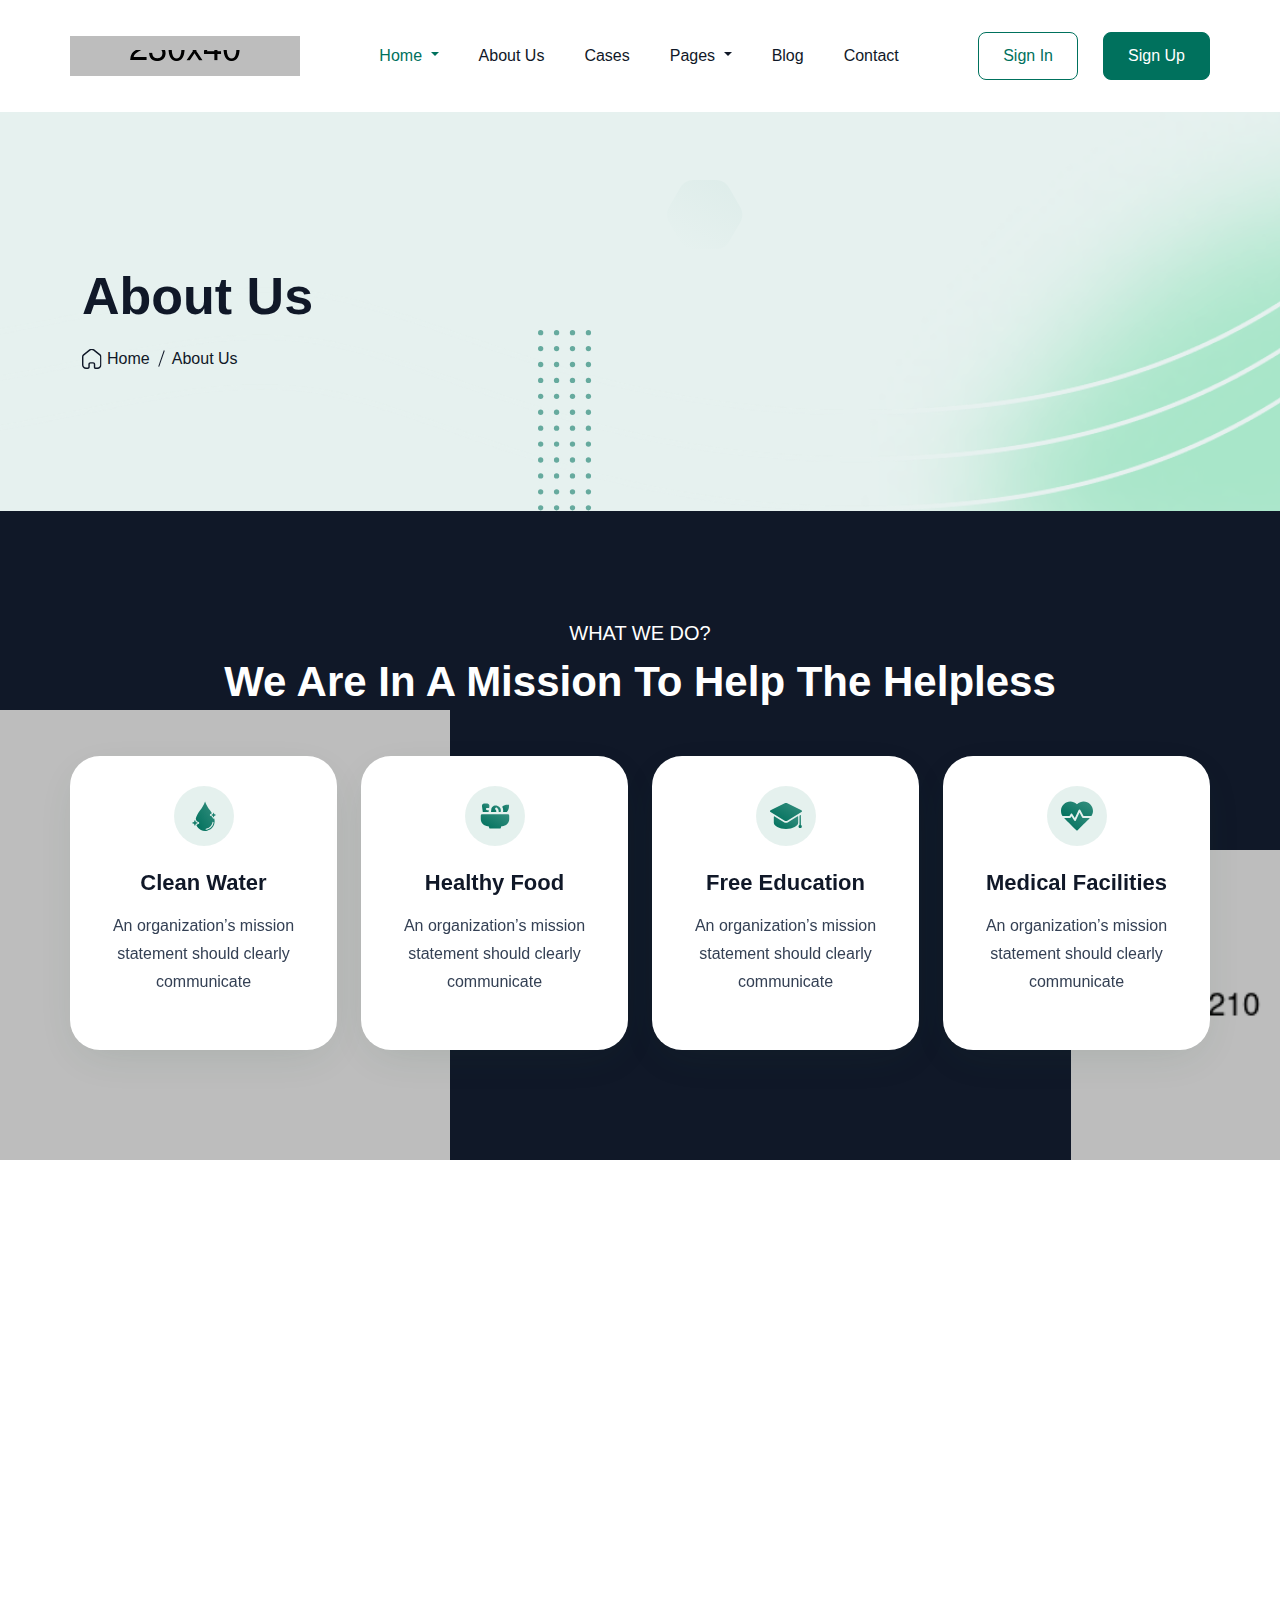
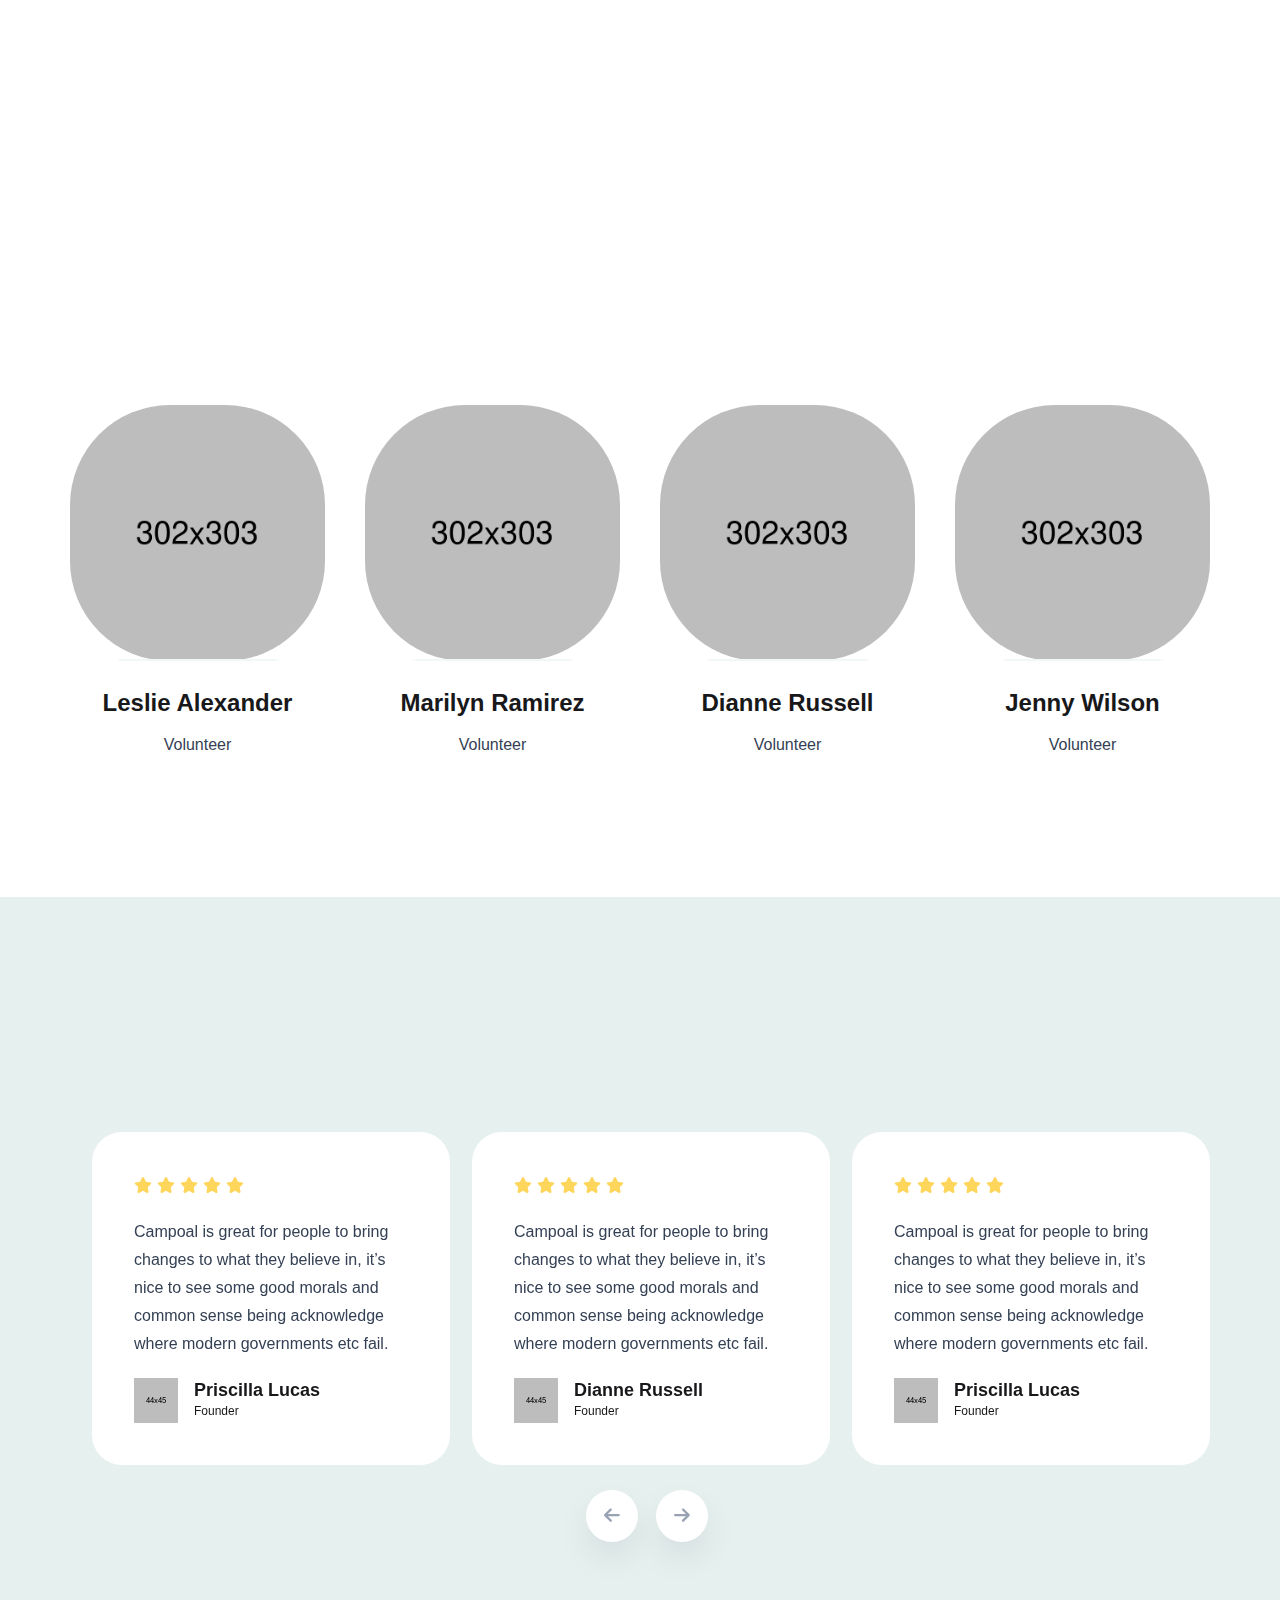
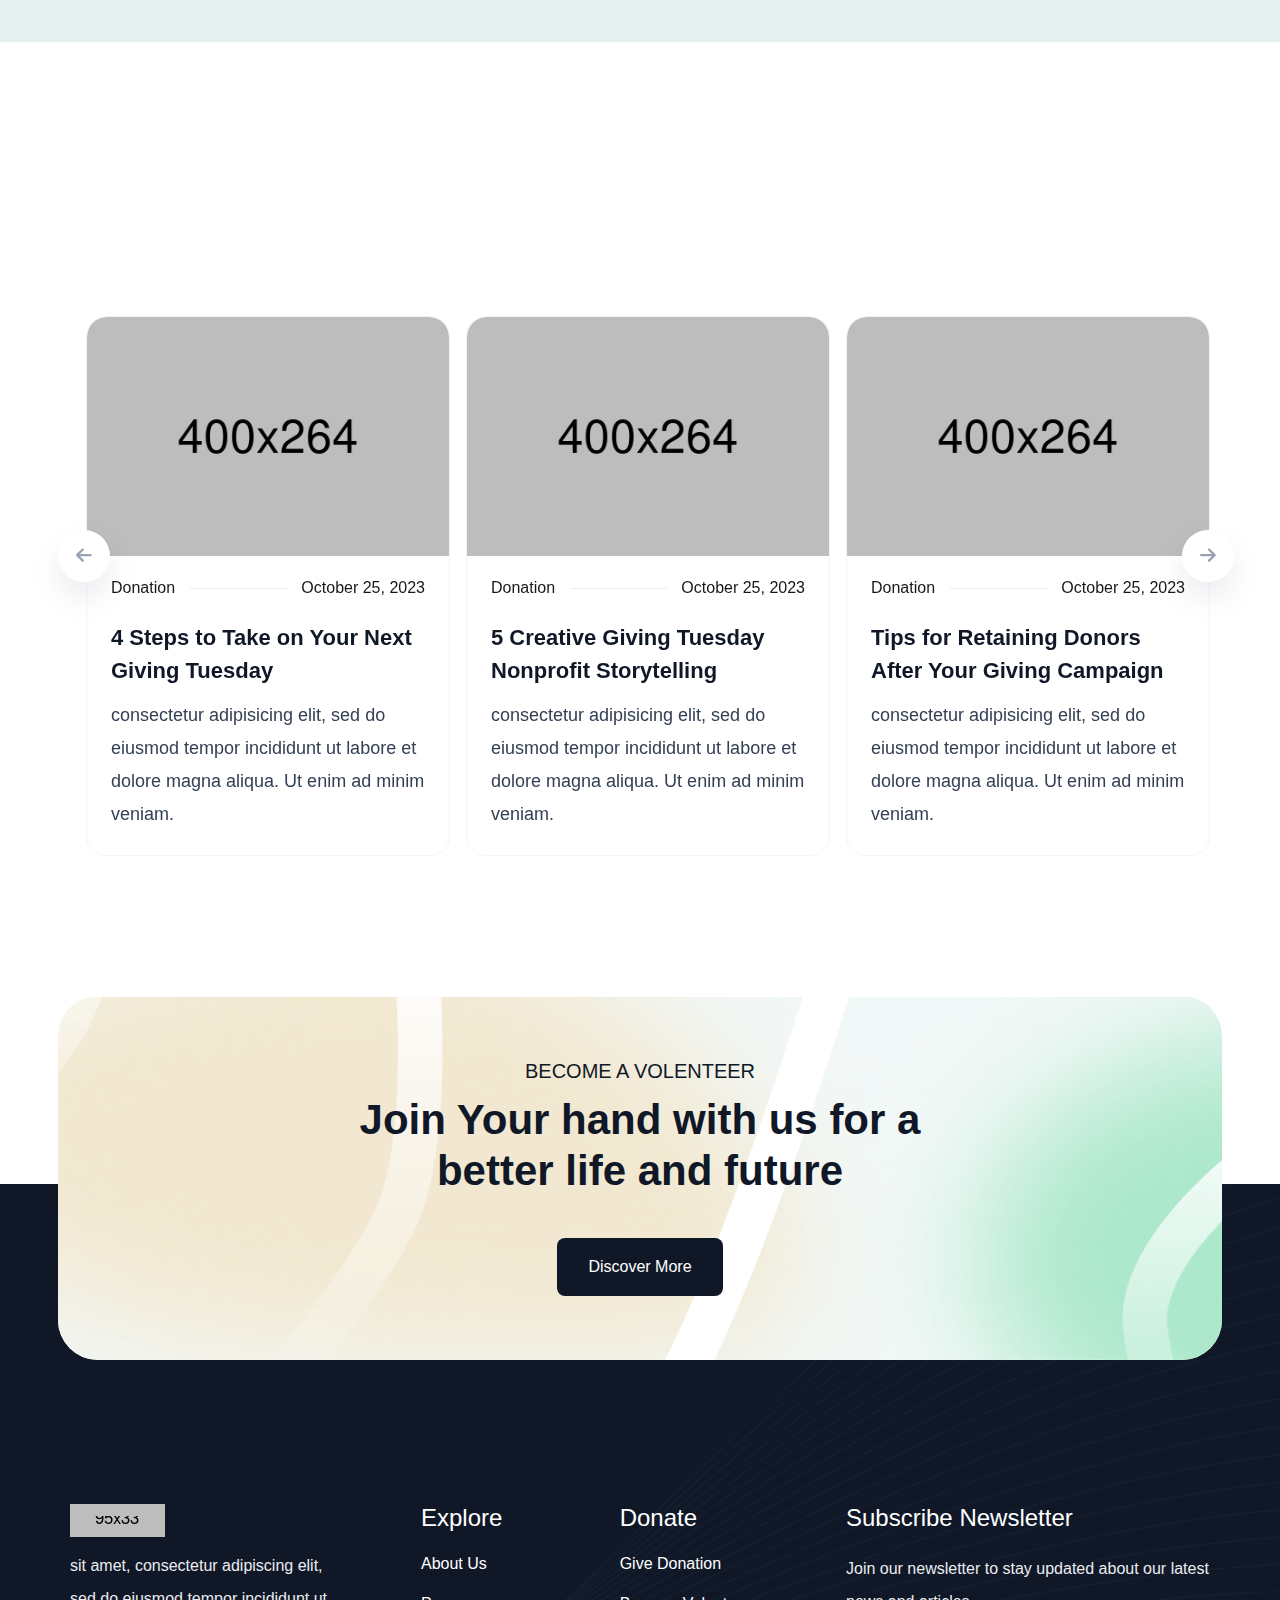
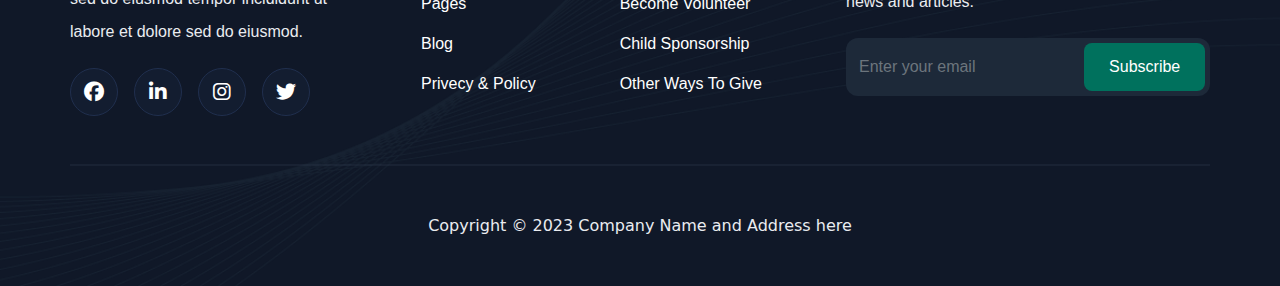
==== about.html @ f96fa4cf "added files for kudoc app" ====
<!DOCTYPE html>
<html lang="en">

<head>
    <meta charset="UTF-8">
    <meta name="viewport" content="width=device-width, initial-scale=1.0">
    <title>SafeFunDz</title>

    <!-- Logo -->
    <link rel="shortcut icon" href="./assets/img/faveicon.png" type="image/x-icon">

    <!-- Fontawsome -->
    <link rel="stylesheet" href="https://cdnjs.cloudflare.com/ajax/libs/font-awesome/6.4.0/css/all.min.css">

    <!-- Google Fonts -->
    <link rel="stylesheet" href="./assets/fonts/Inter-VariableFont_slnt,wght.ttf">

    <!-- Style CSS -->
    <link rel="stylesheet" href="./assets/css/style.css">
</head>

<body>
    <!-- GoUp START -->
    <button id="topBtn"><i class="fas fa-arrow-up"></i></button>
    <!-- GoUp END -->

    <!-- Navbar START -->
    <nav class="navbar navbar-expand-lg navbar-light bg-white menu menu__scroll">
        <div class="container p-sm-0">
            <a class="navbar-brand menu__logo p-0 m-0" href="index.html"><img class="menu__logo-img"
                    src="./assets/img/Logo.png" alt="logo"></a>
            <button class="navbar-toggler menu__toggle" type="button" data-bs-toggle="collapse"
                data-bs-target="#navbarSupportedContent" aria-controls="navbarSupportedContent" aria-expanded="false"
                aria-label="Toggle navigation">
                <i class="fa-solid fa-bars"></i>
            </button>
            <div class="collapse navbar-collapse" id="navbarSupportedContent">
                <ul class="navbar-nav m-auto menu__list my-3 my-lg-0">
                    <li class="nav-item dropdown">
                        <a class="nav-link dropdown-toggle menu__list-link menu__list-link--active" href="#"
                            id="navbarDrop" role="button" data-bs-toggle="dropdown" aria-expanded="false">
                            home
                        </a>
                        <ul class="dropdown-menu menu__list-dropdown--ul overflow-hidden" aria-labelledby="navbarDrop">
                            <li><a class="dropdown-item" href="index.html">home</a></li>
                            <li><a class="dropdown-item" href="home-1.html">home one</a></li>
                            <li><a class="dropdown-item" href="home-2.html">home two</a></li>
                            <li><a class="dropdown-item" href="home-3.html">home three</a></li>
                            <li><a class="dropdown-item" href="home-4.html">home Four</a></li>
                        </ul>
                    </li>
                    <li class="nav-item">
                        <a class="nav-link menu__list-link" href="about.html">about us</a>
                    </li>
                    <li class="nav-item">
                        <a class="nav-link menu__list-link" href="cases.html">cases</a>
                    </li>
                    <li class="nav-item dropdown">
                        <a class="nav-link dropdown-toggle menu__list-link" href="#" id="navbarDropdown" role="button"
                            data-bs-toggle="dropdown" aria-expanded="false">
                            pages
                        </a>
                        <ul class="dropdown-menu menu__list-dropdown--ul" aria-labelledby="navbarDropdown">
                            <li><a class="dropdown-item" href="single-cases.html">single cases</a></li>
                            <li><a class="dropdown-item" href="donate.html">donate</a></li>
                            <li><a class="dropdown-item" href="blog-details.html">blog details</a></li>
                            <li><a class="dropdown-item" href="faqs.html">faqs</a></li>
                            <li><a class="dropdown-item" href="gallery.html">gallery</a></li>
                            <li><a class="dropdown-item" href="team.html">team</a></li>
                            <li><a class="dropdown-item" href="testimonials.html">testimonials</a></li>
                            <li><a class="dropdown-item" href="volunteer.html">volunteer</a></li>
                            <li><a class="dropdown-item" href="error.html">error</a></li>
                        </ul>
                    </li>
                    <li class="nav-item">
                        <a class="nav-link menu__list-link" href="blog.html">blog</a>
                    </li>
                    <li class="nav-item">
                        <a class="nav-link menu__list-link" href="contact.html">contact</a>
                    </li>
                </ul>
                <div class="d-sm-flex d-lg-block gap-4 mt-3 mt-lg-0">
                    <a href="singin.html" class="btn menu__btn menu__btn-in mb-3 mb-lg-0">sign in</a>
                    <a href="signup.html" class="btn menu__btn menu__btn-up mb-3 mb-lg-0">sign up</a>
                </div>
            </div>
        </div>
    </nav>
    <!-- Navbar END -->

    <!-- Banner START -->
    <div class="banner mb-0">
        <div class="banner__overlay">
            <div class="container">
                <div class="row">
                    <div class="col-12 text-center text-lg-start">
                        <h1 class="global__title global__title-dark text-capitalize">about us</h1>
                        <ul class="banner__ul">
                            <li class="banner__ul-list p-0">
                                <a class="banner__ul-link" href="index.html">
                                    home
                                </a>
                            </li>
                            <li class="banner__ul-list">
                                about us
                            </li>
                        </ul>
                    </div>
                </div>
                <div class="banner__element d-none d-lg-block">
                    <img src="./assets/img/element-3.svg" alt="image">
                </div>
                <div class="banner__polygon d-none d-lg-block">
                    <img src="./assets/img/polygon.svg" alt="image">
                </div>
            </div>
        </div>
    </div>
    <!-- Banner END -->

    <!-- Support START -->
    <div class="support">
        <div class="container p-sm-0">
            <div class="row">
                <div class="col-12 text-center">
                    <h3 class="global__text global__text-w">What we do?</h3>
                    <h2 class="support__heading global__heading global__heading-w">
                        We Are In A Mission To Help The Helpless
                    </h2>
                </div>
            </div>

            <div class="row">
                <div class="col-md-6 col-xl-3" data-aos="fade-left" data-aos-duration="1000">
                    <div class="support__card global__white">
                        <div class="global__icon support__card-icon">
                            <img src="./assets/img/water-icon.svg" alt="image" style="height: 32px; width: 32px;">
                        </div>
                        <div class="">
                            <h3 class="support__card-heading global__heading">Clean Water</h3>
                            <p class="support__card-desc global__desc mt-3 mb-0">An organization’s mission statement
                                should clearly communicate</p>
                        </div>
                    </div>
                </div>
                <div class="col-md-6 col-xl-3" data-aos="fade-left" data-aos-duration="1000">
                    <div class="support__card global__white">
                        <div class="global__icon support__card-icon">
                            <img src="./assets/img/health-icon.svg" alt="image" style="height: 32px; width: 32px;">
                        </div>
                        <div class="">
                            <h3 class="support__card-heading global__heading">Healthy Food</h3>
                            <p class="support__card-desc global__desc mt-3 mb-0">An organization’s mission statement
                                should clearly communicate</p>
                        </div>
                    </div>
                </div>
                <div class="col-md-6 col-xl-3" data-aos="fade-right" data-aos-duration="1000">
                    <div class="support__card global__white">
                        <div class="global__icon support__card-icon">
                            <img src="./assets/img/cap-icon.svg" alt="image" style="height: 32px; width: 32px;">
                        </div>
                        <div class="">
                            <h3 class="support__card-heading global__heading">Free Education</h3>
                            <p class="support__card-desc global__desc mt-3 mb-0">An organization’s mission statement
                                should clearly communicate</p>
                        </div>
                    </div>
                </div>
                <div class="col-md-6 col-xl-3" data-aos="fade-right" data-aos-duration="1000">
                    <div class="support__card global__white">
                        <div class="global__icon support__card-icon">
                            <img src="./assets/img/heart-icon.svg" alt="image" style="height: 32px; width: 32px;">
                        </div>
                        <div class="">
                            <h3 class="support__card-heading global__heading">Medical Facilities</h3>
                            <p class="support__card-desc global__desc mt-3 mb-0">An organization’s mission statement
                                should clearly communicate</p>
                        </div>
                    </div>
                </div>
            </div>
        </div>
    </div>
    <!-- Support END -->

    <!-- Donation START -->
    <div class="donation global__py">
        <div class="container p-sm-0">
            <div class="row align-items-center justify-content-between">
                <div class="col-12 col-md-9 col-lg-5" data-aos="fade-right" data-aos-duration="1000">
                    <h3 class="global__text">about us</h3>
                    <h2 class="donation__heading global__heading">
                        Helping each other can make world better
                    </h2>
                    <p class="donation__desc global__desc mb-3">The evidence is clear. The ability to learn to read is
                        the single most significant factor to allow a child to reach
                        their full potential.</p>
                    <p class="donation__desc global__desc m-0">At USA Reads, we strive to close the literacy gap and see
                        kids discover a love and habit of reading. We are specifically
                        focused on children from African American, Latino, ethnic minorities and low-income backgrounds.
                    </p>
                    <div class="donation__mt">
                        <div class="">
                            <a href="donate.html" class="donation__btn global__btn m-0">donate now</a>
                        </div>
                        <div class="donation__video">
                            <a class="donation__video-btn video__card venobox" data-vbtype="video"
                                href="https://youtu.be/ts8d8kKjHD4">
                                <i class="fa-solid fa-circle-play donation__video-waves--player"></i>
                                <div class="donation__video-waves">
                                    <div class="donation__video-waves--div donation__video-waves--one"></div>
                                    <div class="donation__video-waves--div donation__video-waves--two"></div>
                                    <div class="donation__video-waves--div donation__video-waves--three"></div>
                                </div>
                            </a>
                            <h4 class="donation__video-text global__desc">Watch Our Activity</h4>
                        </div>
                    </div>
                </div>
                <div class="col-6 d-none d-lg-block position-relative" data-aos="fade-left" data-aos-duration="1000">
                    <div class="donation__img d-flex justify-content-center">
                        <img class="img-fluid donation__img-shape" src="./assets/img/shape.png" alt="image">
                        <img class="img-fluid" src="./assets/img/add-img-6.png" alt="image">
                    </div>
                    <img class="donation__element2" src="./assets/img/element.png" alt="image">
                </div>

            </div>
        </div>
    </div>
    <!-- Donation END -->

    <!-- Team START -->
    <div class="team global__py pt-0">
        <div class="container p-sm-0">
            <div class="row">
                <div class="col-12 col-md-9 col-lg-6 text-center m-auto" data-aos="fade-down" data-aos-duration="1000">
                    <h3 class="global__text">our team</h3>
                    <h2 class="global__heading">Our Expert Volunteer
                    </h2>
                </div>
            </div>

            <div class="team__grid">
                <!-- User 01 -->
                <div class="team__card">
                    <div class="team__card-head">
                        <img class="img-fluid" src="./assets/img/user-1.png" alt="user image">
                        <div class="team__card-head--social">
                            <ul class="">
                                <li><a class="team__card-head--link" href="https://www.facebook.com/"><i
                                            class="fa-brands fa-facebook"></i></a>
                                </li>
                                <li><a class="team__card-head--link" href="https://linkedin.com"><i
                                            class="fa-brands fa-linkedin-in"></i></a>
                                </li>
                                <li><a class="team__card-head--link" href="https://www.instagram.com"><i
                                            class="fa-brands fa-instagram"></i></a>
                                </li>
                                <li><a class="team__card-head--link" href="https://twitter.com"><i
                                            class="fa-brands fa-twitter"></i></a>
                                </li>
                            </ul>
                        </div>
                    </div>
                    <div class="">
                        <a href="#" class="team__user">Leslie Alexander</a>
                        <p class="team__cate">Volunteer</p>
                    </div>
                </div>
                <!-- User 02 -->
                <div class="team__card">
                    <div class="team__card-head">
                        <img class="img-fluid" src="./assets/img/user-2.png" alt="user image">
                        <div class="team__card-head--social">
                            <ul class="">
                                <li><a class="team__card-head--link" href="https://www.facebook.com/"><i
                                            class="fa-brands fa-facebook"></i></a>
                                </li>
                                <li><a class="team__card-head--link" href="https://linkedin.com"><i
                                            class="fa-brands fa-linkedin-in"></i></a>
                                </li>
                                <li><a class="team__card-head--link" href="https://www.instagram.com"><i
                                            class="fa-brands fa-instagram"></i></a>
                                </li>
                                <li><a class="team__card-head--link" href="https://twitter.com"><i
                                            class="fa-brands fa-twitter"></i></a>
                                </li>
                            </ul>
                        </div>
                    </div>
                    <div class="">
                        <a href="#" class="team__user">Marilyn Ramirez</a>
                        <p class="team__cate">Volunteer</p>
                    </div>
                </div>
                <!-- User 03 -->
                <div class="team__card">
                    <div class="team__card-head">
                        <img class="img-fluid" src="./assets/img/user-3.png" alt="user image">
                        <div class="team__card-head--social">
                            <ul class="">
                                <li><a class="team__card-head--link" href="https://www.facebook.com/"><i
                                            class="fa-brands fa-facebook"></i></a>
                                </li>
                                <li><a class="team__card-head--link" href="https://linkedin.com"><i
                                            class="fa-brands fa-linkedin-in"></i></a>
                                </li>
                                <li><a class="team__card-head--link" href="https://www.instagram.com"><i
                                            class="fa-brands fa-instagram"></i></a>
                                </li>
                                <li><a class="team__card-head--link" href="https://twitter.com"><i
                                            class="fa-brands fa-twitter"></i></a>
                                </li>
                            </ul>
                        </div>
                    </div>
                    <div class="">
                        <a href="#" class="team__user">Dianne Russell</a>
                        <p class="team__cate">Volunteer</p>
                    </div>
                </div>
                <!-- User 04 -->
                <div class="team__card">
                    <div class="team__card-head">
                        <img class="img-fluid" src="./assets/img/user-4.png" alt="user image">
                        <div class="team__card-head--social">
                            <ul class="">
                                <li><a class="team__card-head--link" href="https://www.facebook.com/"><i
                                            class="fa-brands fa-facebook"></i></a>
                                </li>
                                <li><a class="team__card-head--link" href="https://linkedin.com"><i
                                            class="fa-brands fa-linkedin-in"></i></a>
                                </li>
                                <li><a class="team__card-head--link" href="https://www.instagram.com"><i
                                            class="fa-brands fa-instagram"></i></a>
                                </li>
                                <li><a class="team__card-head--link" href="https://twitter.com"><i
                                            class="fa-brands fa-twitter"></i></a>
                                </li>
                            </ul>
                        </div>
                    </div>
                    <div class="">
                        <a href="#" class="team__user">Jenny Wilson</a>
                        <p class="team__cate">Volunteer</p>
                    </div>
                </div>
            </div>
        </div>
    </div>
    <!-- Team END -->

    <!-- Testimonial START -->
    <div class="testimonial">
        <div class="container p-sm-0">
            <div class="row">
                <div class="col-12 col-md-9 col-lg-6 text-center m-auto" data-aos="fade-down" data-aos-duration="1000">
                    <h3 class="global__text">Testimonials</h3>
                    <h2 class="global__heading">What people say's about us
                    </h2>
                </div>
            </div>
            <div class="testimonial__body">
                <div class="testimonial__body-slider3">
                    <div class="">
                        <div class="testimonial__card">
                            <div class="">
                                <ul class="testimonial__card-ul">
                                    <li><i class="fa-solid fa-star"></i></li>
                                    <li><i class="fa-solid fa-star"></i></li>
                                    <li><i class="fa-solid fa-star"></i></li>
                                    <li><i class="fa-solid fa-star"></i></li>
                                    <li><i class="fa-solid fa-star"></i></li>
                                </ul>
                            </div>

                            <div class="">
                                <p class="global__desc testimonial__card-desc">Campoal is great for people to
                                    bring
                                    changes to what
                                    they believe in, it’s nice to see
                                    some good morals and common sense
                                    being acknowledge where modern governments etc fail.</p>
                                <div class="d-flex align-items-center">
                                    <img class="img-fluid" src="./assets/img/client-1.png" alt="user">
                                    <div class="ps-3">
                                        <h4 class="testimonial__card-name">Priscilla Lucas</h4>
                                        <span class="testimonial__card-type">
                                            Founder
                                        </span>
                                    </div>
                                </div>
                            </div>
                        </div>
                    </div>
                    <div class="">
                        <div class="testimonial__card">
                            <div class="">
                                <ul class="testimonial__card-ul">
                                    <li><i class="fa-solid fa-star"></i></li>
                                    <li><i class="fa-solid fa-star"></i></li>
                                    <li><i class="fa-solid fa-star"></i></li>
                                    <li><i class="fa-solid fa-star"></i></li>
                                    <li><i class="fa-solid fa-star"></i></li>
                                </ul>
                            </div>

                            <div class="">
                                <p class="testimonial__card-desc global__desc">Campoal is great for people to
                                    bring
                                    changes to what
                                    they believe in, it’s nice to see
                                    some good morals and common sense
                                    being acknowledge where modern governments etc fail.</p>
                                <div class="d-flex align-items-center">
                                    <img class="img-fluid" src="./assets/img/client-2.png" alt="user">
                                    <div class="ps-3">
                                        <h4 class="testimonial__card-name">Dianne Russell</h4>
                                        <span class="testimonial__card-type">
                                            Founder
                                        </span>
                                    </div>
                                </div>
                            </div>
                        </div>
                    </div>
                    <div class="">
                        <div class="testimonial__card">
                            <div class="">
                                <ul class="testimonial__card-ul">
                                    <li><i class="fa-solid fa-star"></i></li>
                                    <li><i class="fa-solid fa-star"></i></li>
                                    <li><i class="fa-solid fa-star"></i></li>
                                    <li><i class="fa-solid fa-star"></i></li>
                                    <li><i class="fa-solid fa-star"></i></li>
                                </ul>
                            </div>

                            <div class="">
                                <p class="global__desc testimonial__card-desc">Campoal is great for people to
                                    bring
                                    changes to what
                                    they believe in, it’s nice to see
                                    some good morals and common sense
                                    being acknowledge where modern governments etc fail.</p>
                                <div class="d-flex align-items-center">
                                    <img class="img-fluid" src="./assets/img/client-1.png" alt="user">
                                    <div class="ps-3">
                                        <h4 class="testimonial__card-name">Priscilla Lucas</h4>
                                        <span class="testimonial__card-type">
                                            Founder
                                        </span>
                                    </div>
                                </div>
                            </div>
                        </div>
                    </div>
                    <div class="">
                        <div class="testimonial__card">
                            <div class="">
                                <ul class="testimonial__card-ul">
                                    <li><i class="fa-solid fa-star"></i></li>
                                    <li><i class="fa-solid fa-star"></i></li>
                                    <li><i class="fa-solid fa-star"></i></li>
                                    <li><i class="fa-solid fa-star"></i></li>
                                    <li><i class="fa-solid fa-star"></i></li>
                                </ul>
                            </div>

                            <div class="">
                                <p class="testimonial__card-desc global__desc">Campoal is great for people to
                                    bring
                                    changes to what
                                    they believe in, it’s nice to see
                                    some good morals and common sense
                                    being acknowledge where modern governments etc fail.</p>
                                <div class="d-flex align-items-center">
                                    <img class="img-fluid" src="./assets/img/client-2.png" alt="user">
                                    <div class="ps-3">
                                        <h4 class="testimonial__card-name">Dianne Russell</h4>
                                        <span class="testimonial__card-type">
                                            Founder
                                        </span>
                                    </div>
                                </div>
                            </div>
                        </div>
                    </div>
                    <div class="">
                        <div class="testimonial__card">
                            <div class="">
                                <ul class="testimonial__card-ul">
                                    <li><i class="fa-solid fa-star"></i></li>
                                    <li><i class="fa-solid fa-star"></i></li>
                                    <li><i class="fa-solid fa-star"></i></li>
                                    <li><i class="fa-solid fa-star"></i></li>
                                    <li><i class="fa-solid fa-star"></i></li>
                                </ul>
                            </div>

                            <div class="">
                                <p class="global__desc testimonial__card-desc">Campoal is great for people to
                                    bring
                                    changes to what
                                    they believe in, it’s nice to see
                                    some good morals and common sense
                                    being acknowledge where modern governments etc fail.</p>
                                <div class="d-flex align-items-center">
                                    <img class="img-fluid" src="./assets/img/client-1.png" alt="user">
                                    <div class="ps-3">
                                        <h4 class="testimonial__card-name">Priscilla Lucas</h4>
                                        <span class="testimonial__card-type">
                                            Founder
                                        </span>
                                    </div>
                                </div>
                            </div>
                        </div>
                    </div>
                </div>
            </div>
        </div>
    </div>
    <!-- Testimonial END -->

    <!-- Blog START -->
    <div class="blog global__py">
        <div class="container p-sm-0">
            <div class="row">
                <div class="col-12 col-md-9 col-lg-6 text-center m-auto" data-aos="fade-down" data-aos-duration="1000">
                    <h3 class="global__text">our blog</h3>
                    <h2 class="global__heading">Checkout latest news
                    </h2>
                </div>
            </div>
            <div class="row">
                <div class="testimonial__body blog__body">
                    <div class="blog__body-slider">
                        <div class="card blog__card">
                            <a href="blog.html">
                                <img class="img-fluid w-100" src="./assets/img/img-4.png" alt="image">
                            </a>
                            <div class="card-body px-4">
                                <div class="d-flex justify-content-between align-items-center mb-3">
                                    <div class="">
                                        <span class="blog__card-span">Donation</span>
                                    </div>
                                    <hr class="blog__card-line">
                                    <div class="">
                                        <span class="blog__card-span">October 25, 2023</span>
                                    </div>
                                </div>
                                <div class="">
                                    <a href="blog.html" class="blog__title">4 Steps to Take on Your Next
                                        Giving
                                        Tuesday</a>
                                    <p class="global__desc blog__desc">consectetur adipisicing elit,
                                        sed
                                        do
                                        eiusmod tempor
                                        incididunt ut labore et dolore
                                        magna aliqua. Ut enim ad minim
                                        veniam.</p>
                                </div>
                            </div>
                        </div>
                        <div class="card blog__card">
                            <a href="blog.html">
                                <img class="img-fluid w-100" src="./assets/img/img-5.png" alt="image">
                            </a>
                            <div class="card-body px-4">
                                <div class="d-flex justify-content-between align-items-center mb-3">
                                    <div class="">
                                        <span class="blog__card-span">Donation</span>
                                    </div>
                                    <hr class="blog__card-line">
                                    <div class="">
                                        <span class="blog__card-span">October 25, 2023</span>
                                    </div>
                                </div>
                                <div class="">
                                    <a href="blog.html" class="blog__title">5 Creative Giving Tuesday
                                        Nonprofit
                                        Storytelling</a>
                                    <p class="global__desc blog__desc">consectetur adipisicing elit,
                                        sed
                                        do
                                        eiusmod tempor
                                        incididunt ut labore et dolore
                                        magna aliqua. Ut enim ad minim
                                        veniam.</p>
                                </div>
                            </div>
                        </div>
                        <div class="card blog__card">
                            <a href="blog.html">
                                <img class="img-fluid w-100" src="./assets/img/img-6.png" alt="image">
                            </a>
                            <div class="card-body px-4">
                                <div class="d-flex justify-content-between align-items-center mb-3">
                                    <div class="">
                                        <span class="blog__card-span">Donation</span>
                                    </div>
                                    <hr class="blog__card-line">
                                    <div class="">
                                        <span class="blog__card-span">October 25, 2023</span>
                                    </div>
                                </div>
                                <div class="">
                                    <a href="blog.html" class="blog__title">Tips for Retaining Donors
                                        After Your
                                        Giving
                                        Campaign</a>
                                    <p class="global__desc blog__desc">consectetur adipisicing elit,
                                        sed
                                        do
                                        eiusmod tempor
                                        incididunt ut labore et dolore
                                        magna aliqua. Ut enim ad minim
                                        veniam.</p>
                                </div>
                            </div>
                        </div>
                        <div class="card blog__card">
                            <a href="blog.html">
                                <img class="img-fluid w-100" src="./assets/img/img-5.png" alt="image">
                            </a>
                            <div class="card-body px-4">
                                <div class="d-flex justify-content-between align-items-center mb-3">
                                    <div class="">
                                        <span class="blog__card-span">Donation</span>
                                    </div>
                                    <hr class="blog__card-line">
                                    <div class="">
                                        <span class="blog__card-span">October 25, 2023</span>
                                    </div>
                                </div>
                                <div class="">
                                    <a href="blog.html" class="blog__title">5 Creative Giving Tuesday
                                        Nonprofit
                                        Storytelling</a>
                                    <p class="global__desc blog__desc">consectetur adipisicing elit,
                                        sed
                                        do
                                        eiusmod tempor
                                        incididunt ut labore et dolore
                                        magna aliqua. Ut enim ad minim
                                        veniam.</p>
                                </div>
                            </div>
                        </div>
                        <div class="card blog__card">
                            <a href="blog.html">
                                <img class="img-fluid w-100" src="./assets/img/img-4.png" alt="image">
                            </a>
                            <div class="card-body px-4">
                                <div class="d-flex justify-content-between align-items-center mb-3">
                                    <div class="">
                                        <span class="blog__card-span">Donation</span>
                                    </div>
                                    <hr class="blog__card-line">
                                    <div class="">
                                        <span class="blog__card-span">October 25, 2023</span>
                                    </div>
                                </div>
                                <div class="">
                                    <a href="blog.html" class="blog__title">4 Steps to Take on Your Next
                                        Giving
                                        Tuesday</a>
                                    <p class="global__desc blog__desc">consectetur adipisicing elit,
                                        sed
                                        do
                                        eiusmod tempor
                                        incididunt ut labore et dolore
                                        magna aliqua. Ut enim ad minim
                                        veniam.</p>
                                </div>
                            </div>
                        </div>
                    </div>
                </div>
            </div>
        </div>
    </div>
    <!-- Blog END -->

    <!-- Join_US START -->
    <div class="join">
        <div class="container p-sm-0">
            <div class="row">
                <div class="card join__card">
                    <img src="./assets/img/BG-Element.png" class="img-fluid join__card-img" alt="image">
                    <div class="card-img-overlay join__card-layer">
                        <div class="col-11 col-md-7">
                            <h3 class="join__text global__text">Become a volenteer</h3>
                            <h2 class="join__heading global__heading">Join Your hand with us for a better life and
                                future
                            </h2>
                            <button class="join__card-layer--btn global__btn">Discover More</button>
                        </div>
                    </div>
                </div>
            </div>
        </div>
    </div>
    <!-- Join_US END -->

    <!-- Footer START -->
    <div class="footer">
        <div class="container p-sm-0">
            <div class="row justify-content-between">
                <div class="col-12 col-md-6 col-lg-4 col-xl-3">
                    <a href="index.html">
                        <img class="img-fluid" src="./assets/img/logo-footer.png" alt="logo">
                    </a>
                    <p class="global__desc footer__desc">sit amet, consectetur adipiscing elit, sed do eiusmod
                        tempor
                        incididunt ut labore et dolore sed do
                        eiusmod.</p>
                    <div class="footer__social">
                        <ul class="footer__social-ul">
                            <li>
                                <a class="footer__social-link" href="https://www.facebook.com/"><i
                                        class="fa-brands fa-facebook"></i></a>
                            </li>
                            <li>
                                <a class="footer__social-link" href="https://linkedin.com"><i
                                        class="fa-brands fa-linkedin-in"></i></a>
                            </li>
                            <li>
                                <a class="footer__social-link" href="https://www.instagram.com"><i
                                        class="fa-brands fa-instagram"></i></a>
                            </li>
                            <li>
                                <a class="footer__social-link" href="https://twitter.com"><i
                                        class="fa-brands fa-twitter"></i></a>
                            </li>
                        </ul>
                    </div>
                </div>
                <div class="col-12 col-md-6 col-lg-4 col-xl-2 d-md-flex justify-content-center my-5 my-md-0">
                    <div class="">
                        <h4 class="footer__sub">explore</h4>
                        <ul class="footer__list">
                            <li>
                                <a class="footer__list-item" href="about.html">
                                    about us
                                </a>
                            </li>
                            <li>
                                <a class="footer__list-item" href="#">
                                    pages
                                </a>
                            </li>
                            <li>
                                <a class="footer__list-item" href="blog.html">
                                    blog
                                </a>
                            </li>
                            <li>
                                <a class="footer__list-item" href="faqs.html">
                                    Privecy & Policy
                                </a>
                            </li>
                        </ul>
                    </div>
                </div>
                <div class="col-12 col-md-6 col-lg-4 col-xl-2 mb-5 mb-md-0 mt-md-5 mt-lg-0">
                    <div class="">
                        <h4 class="footer__sub">Donate</h4>
                        <ul class="footer__list">
                            <li>
                                <a class="footer__list-item" href="donate.html">
                                    Give Donation
                                </a>
                            </li>
                            <li>
                                <a class="footer__list-item" href="volunteer.html">
                                    Become Volunteer
                                </a>
                            </li>
                            <li>
                                <a class="footer__list-item" href="#">
                                    Child Sponsorship
                                </a>
                            </li>
                            <li>
                                <a class="footer__list-item" href="donate.html">
                                    Other Ways to Give
                                </a>
                            </li>
                        </ul>
                    </div>
                </div>
                <div class="col-12 col-md-6 col-xl-4 mt-md-5 mt-xl-0">
                    <h4 class="footer__sub">Subscribe Newsletter</h4>
                    <p class="global__desc footer__desc">Join our newsletter to stay updated about our latest news
                        and
                        articles.
                    </p>
                    <form action="#" method="POST" class="d-flex position-relative">
                        <input class="footer__inp form-control" type="text" placeholder="Enter your email">
                        <button class="global__btn footer__inp-btn">subscribe</button>
                    </form>
                </div>
            </div>
            <hr class="footer__border">
            <div class="row">
                <div class="col-12 text-center">
                    <p class="footer__bottom">Copyright © 2023 Company Name and Address here</p>
                </div>
            </div>
        </div>
    </div>
    <!-- Footer END -->

    <!-- Jquary -->
    <script src="./assets/js/jquery-1.12.4.min.js"></script>
    <!-- Venobox -->
    <script src="./assets/js/venobox.min.js"></script>
    <!-- Counter JS -->
    <script src="./assets/js/waypoints.min.js"></script>
    <script src="./assets/js/jquery.counterup.min.js"></script>
    <!-- Slick JS -->
    <script src="./assets/js/slick.min.js"></script>
    <!-- Bootstrap JS -->
    <script src="./assets/js/bootstrap.bundle.min.js"></script>
    <!-- Aos JS -->
    <script src="./assets/js/aos.js"></script>
    <!-- JS -->
    <script src="./assets/js/app.js"></script>
</body>

</html>
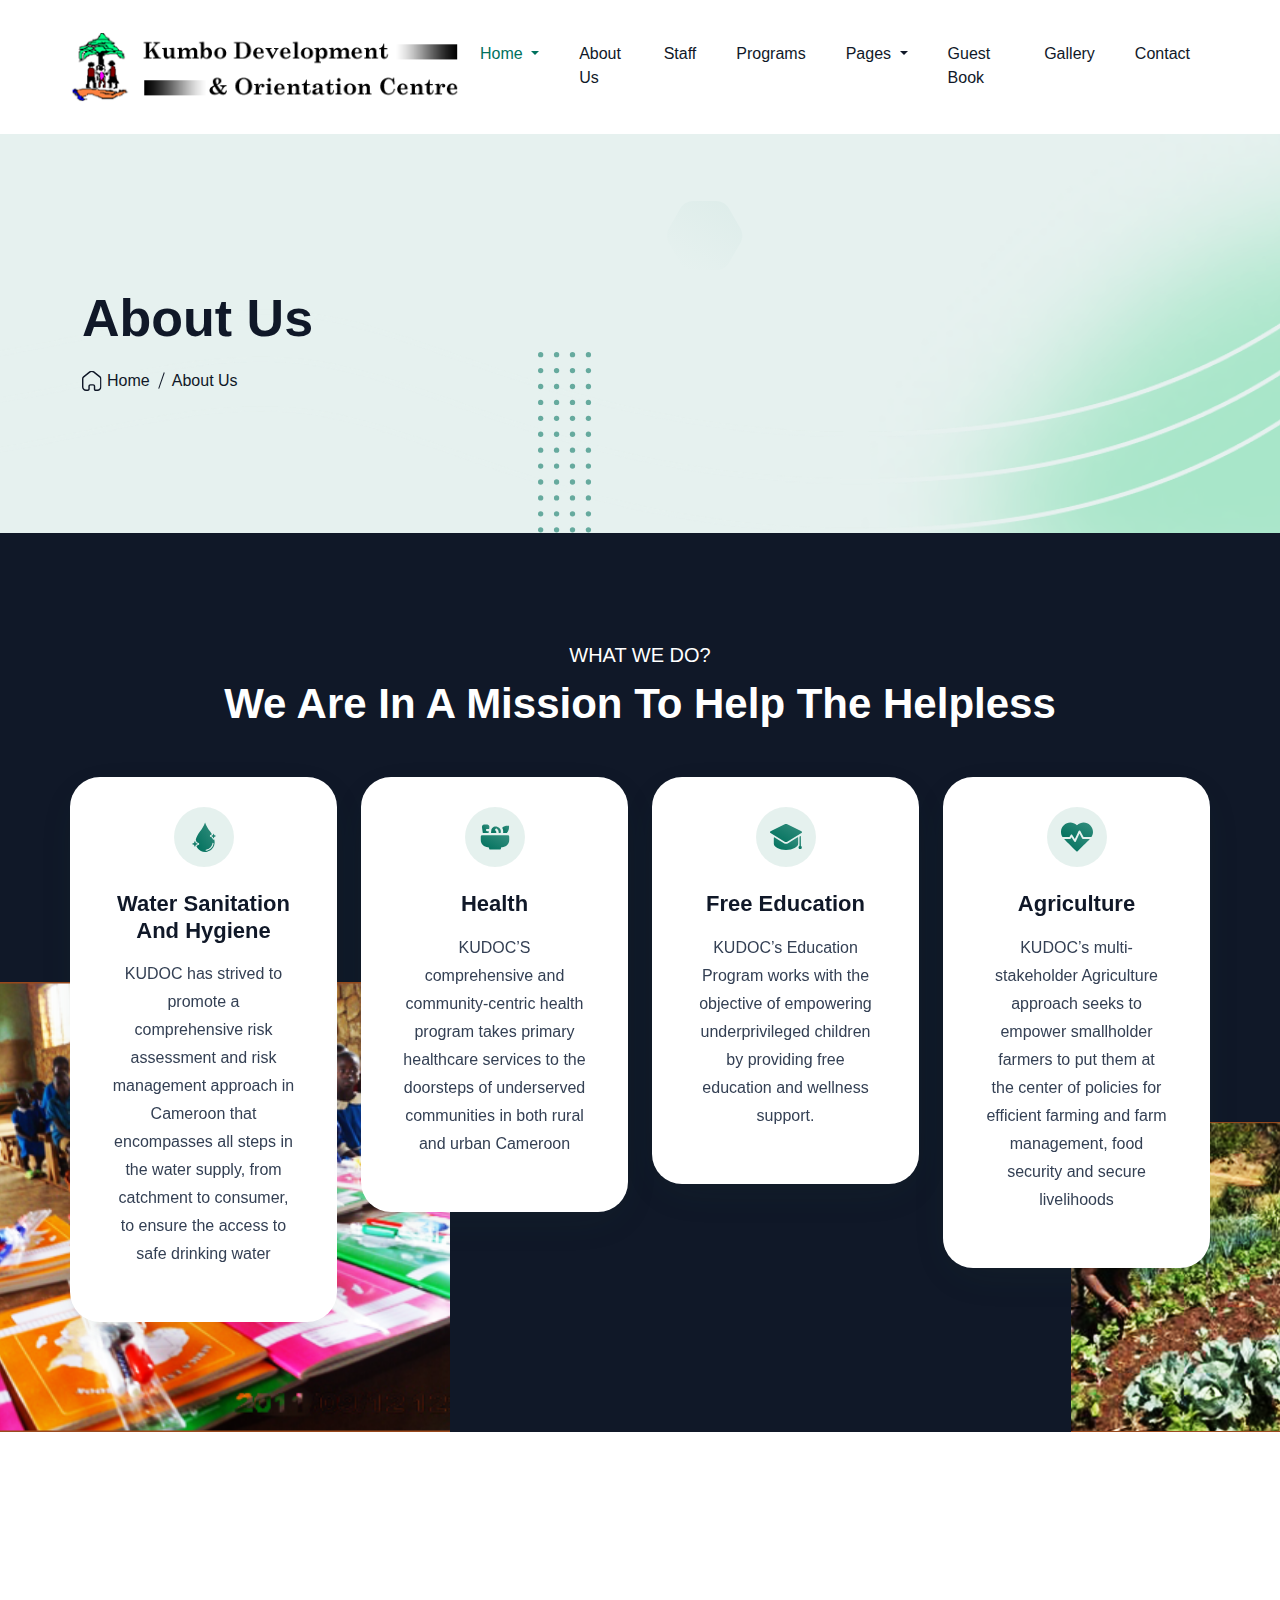
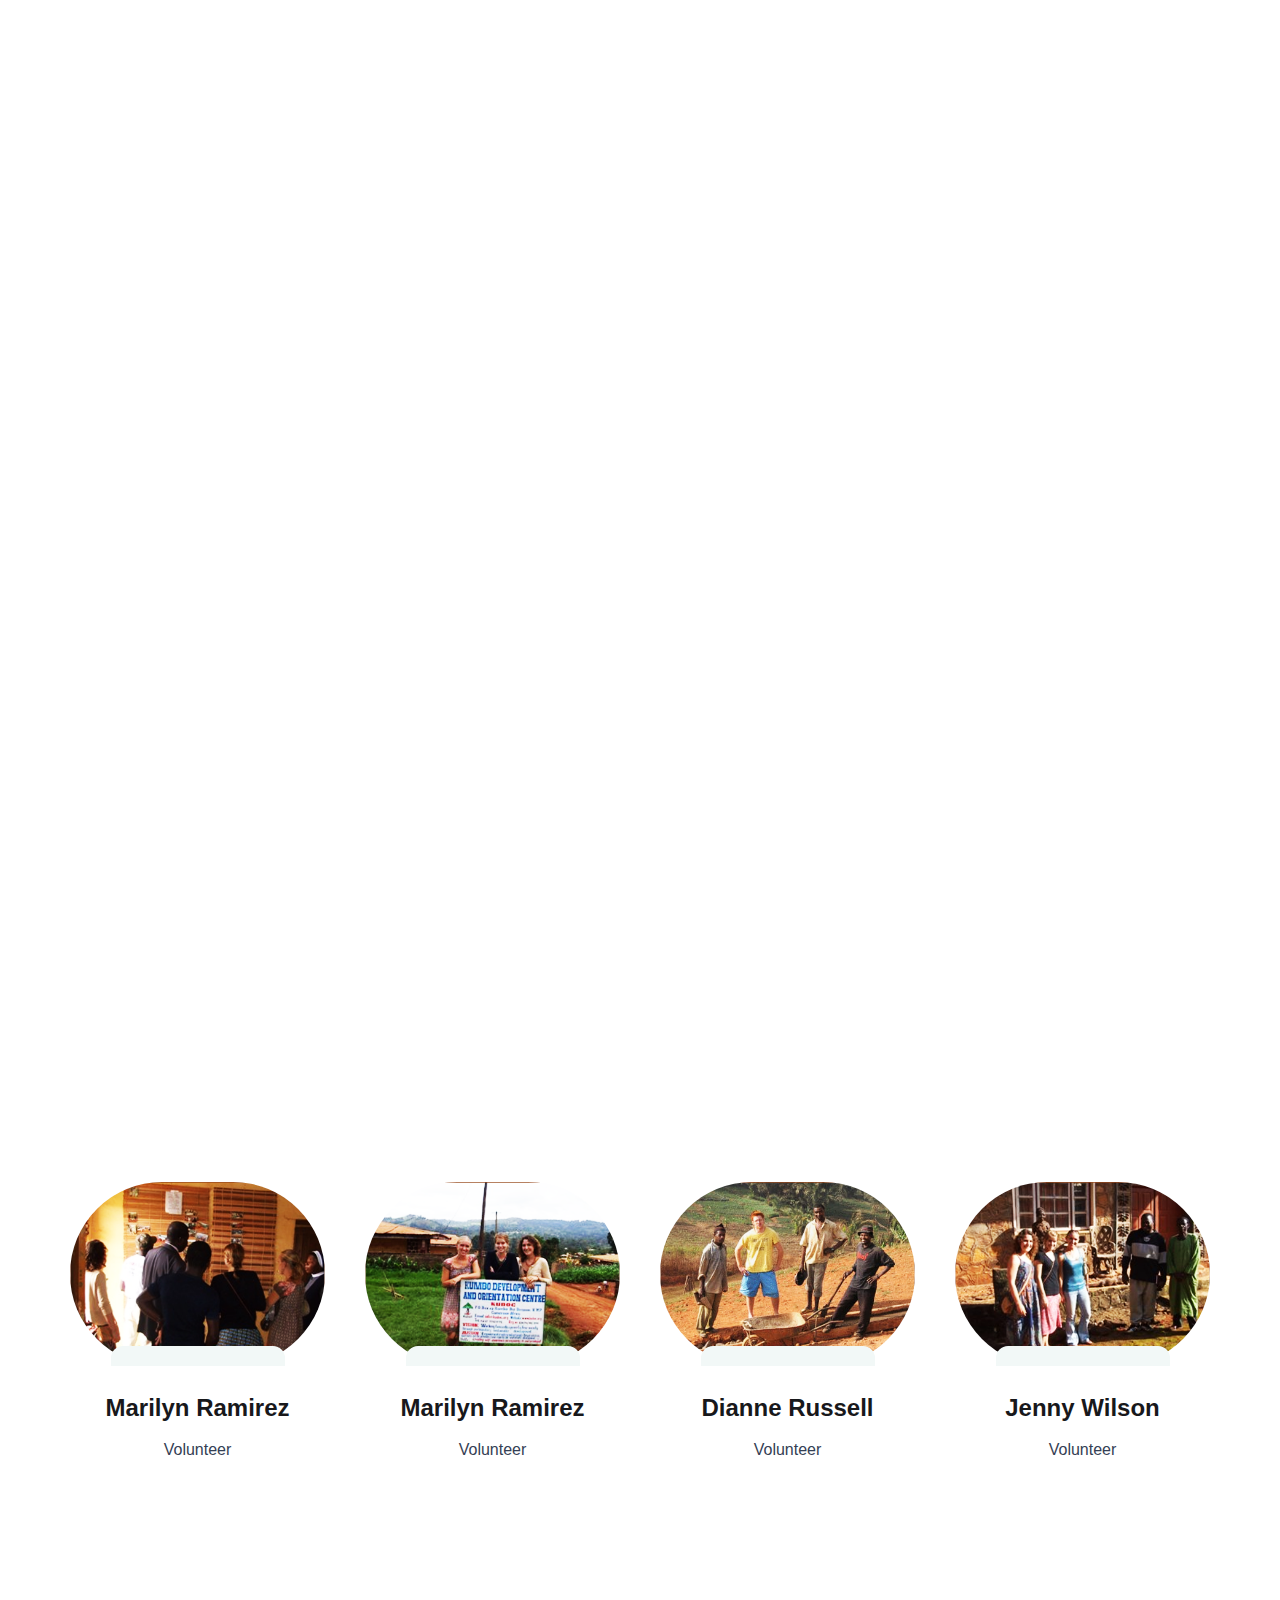
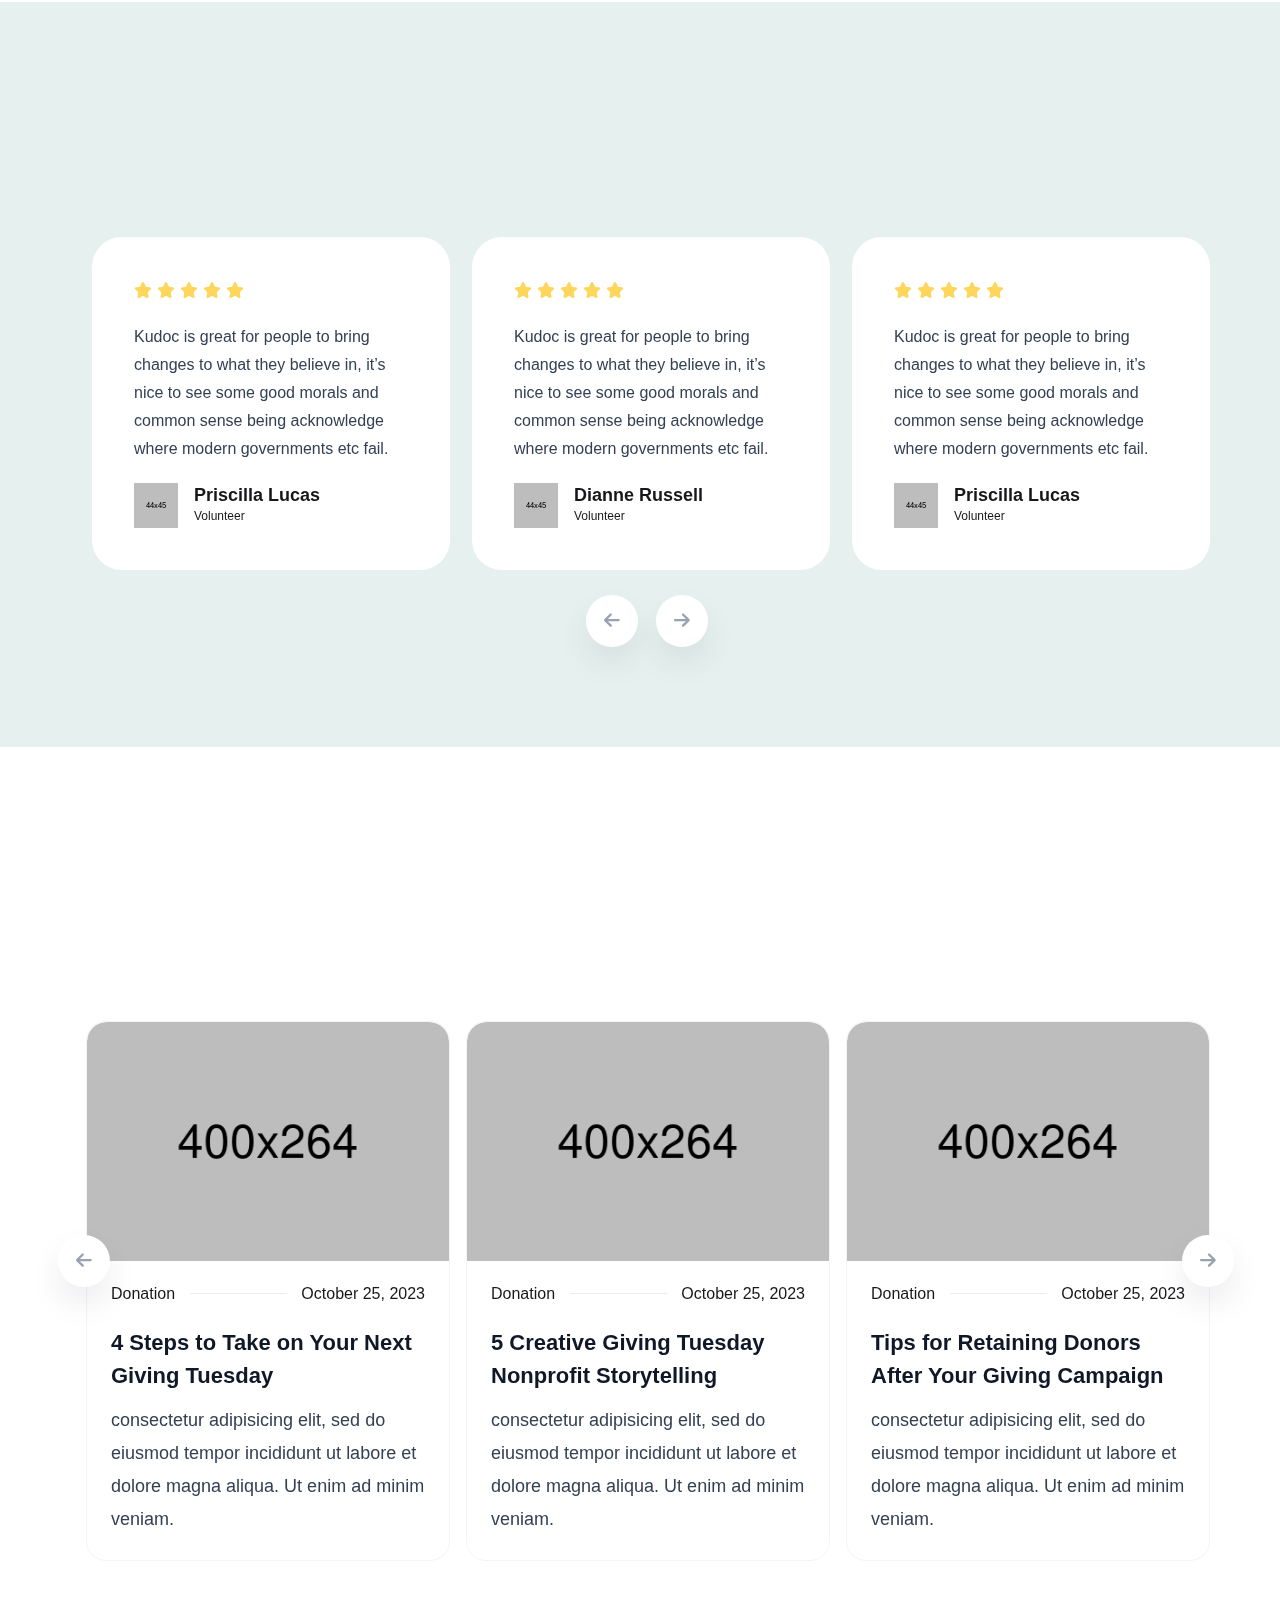
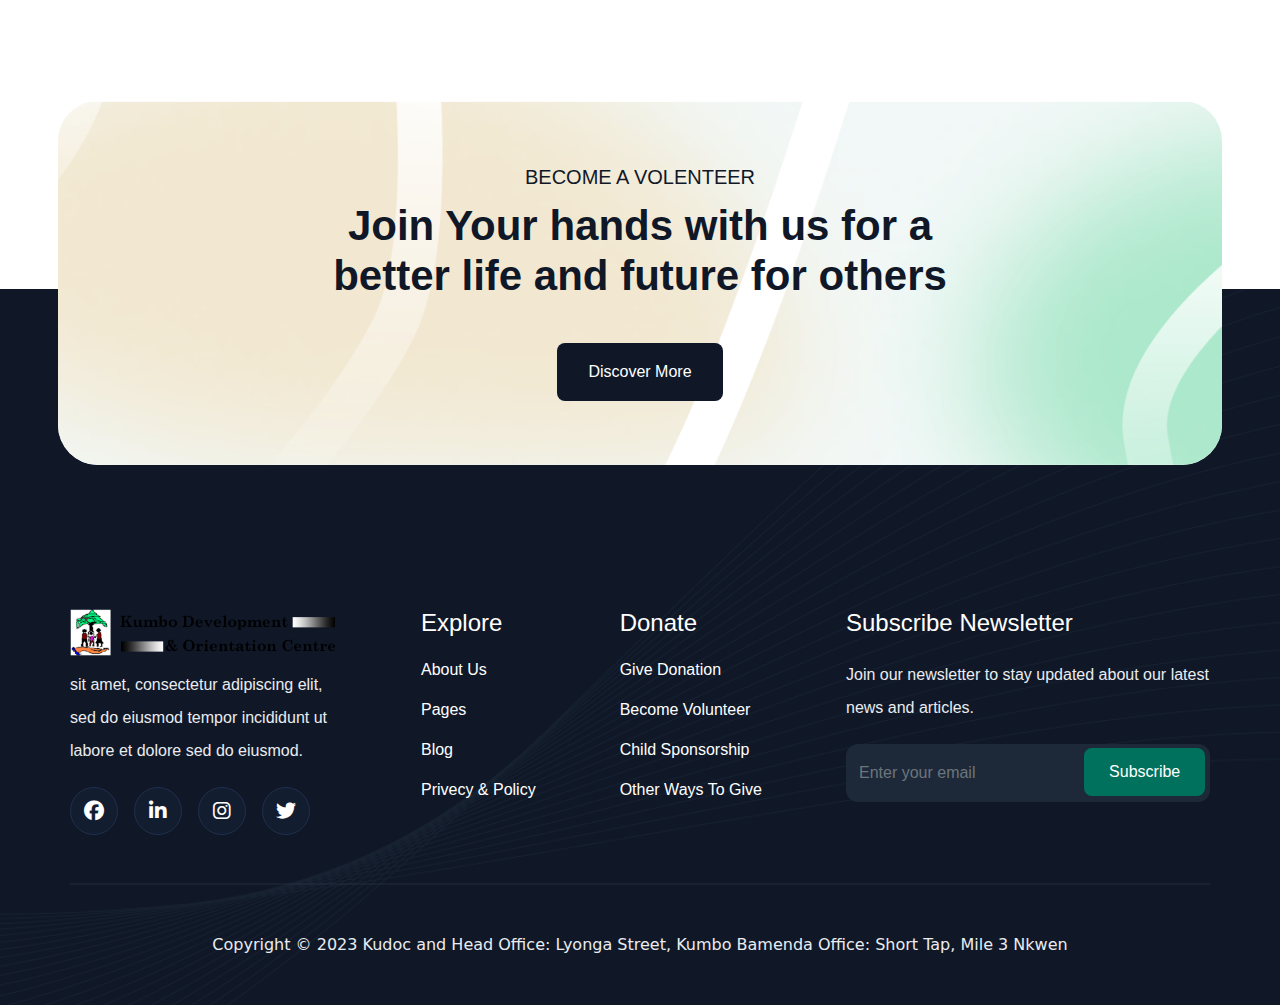
==== commit 8d07dad2: "added some new code to a couple of pages" ====
--- a/about.html
+++ b/about.html
@@ -24,11 +24,11 @@
     <button id="topBtn"><i class="fas fa-arrow-up"></i></button>
     <!-- GoUp END -->
 
-    <!-- Navbar START -->
-    <nav class="navbar navbar-expand-lg navbar-light bg-white menu menu__scroll">
+     <!-- Navbar START -->
+     <nav class="navbar navbar-expand-lg navbar-light bg-white menu menu__scroll">
         <div class="container p-sm-0">
             <a class="navbar-brand menu__logo p-0 m-0" href="index.html"><img class="menu__logo-img"
-                    src="./assets/img/Logo.png" alt="logo"></a>
+                    src="./assets/img/kudocLogo.png" alt="logo"></a>
             <button class="navbar-toggler menu__toggle" type="button" data-bs-toggle="collapse"
                 data-bs-target="#navbarSupportedContent" aria-controls="navbarSupportedContent" aria-expanded="false"
                 aria-label="Toggle navigation">
@@ -49,11 +49,16 @@
                             <li><a class="dropdown-item" href="home-4.html">home Four</a></li>
                         </ul>
                     </li>
+                    
                     <li class="nav-item">
                         <a class="nav-link menu__list-link" href="about.html">about us</a>
                     </li>
+
                     <li class="nav-item">
-                        <a class="nav-link menu__list-link" href="cases.html">cases</a>
+                        <a class="nav-link menu__list-link" href="team.html">Staff</a>
+                    </li>
+                    <li class="nav-item">
+                        <a class="nav-link menu__list-link" href="cases.html">Programs</a>
                     </li>
                     <li class="nav-item dropdown">
                         <a class="nav-link dropdown-toggle menu__list-link" href="#" id="navbarDropdown" role="button"
@@ -61,7 +66,7 @@
                             pages
                         </a>
                         <ul class="dropdown-menu menu__list-dropdown--ul" aria-labelledby="navbarDropdown">
-                            <li><a class="dropdown-item" href="single-cases.html">single cases</a></li>
+                            <li><a class="dropdown-item" href="single-cases.html">Partners</a></li>
                             <li><a class="dropdown-item" href="donate.html">donate</a></li>
                             <li><a class="dropdown-item" href="blog-details.html">blog details</a></li>
                             <li><a class="dropdown-item" href="faqs.html">faqs</a></li>
@@ -72,21 +77,26 @@
                             <li><a class="dropdown-item" href="error.html">error</a></li>
                         </ul>
                     </li>
+                 
                     <li class="nav-item">
-                        <a class="nav-link menu__list-link" href="blog.html">blog</a>
+                        <a class="nav-link menu__list-link" href="blog.html">Guest Book</a>
+                    </li>
+                    <li class="nav-item">
+                        <a class="nav-link menu__list-link" href="contact.html">Gallery</a>
                     </li>
                     <li class="nav-item">
                         <a class="nav-link menu__list-link" href="contact.html">contact</a>
                     </li>
                 </ul>
-                <div class="d-sm-flex d-lg-block gap-4 mt-3 mt-lg-0">
+                <!-- <div class="d-sm-flex d-lg-block gap-4 mt-3 mt-lg-0">
                     <a href="singin.html" class="btn menu__btn menu__btn-in mb-3 mb-lg-0">sign in</a>
                     <a href="signup.html" class="btn menu__btn menu__btn-up mb-3 mb-lg-0">sign up</a>
-                </div>
+                </div> -->
             </div>
         </div>
     </nav>
     <!-- Navbar END -->
+
 
     <!-- Banner START -->
     <div class="banner mb-0">
@@ -137,9 +147,9 @@
                             <img src="./assets/img/water-icon.svg" alt="image" style="height: 32px; width: 32px;">
                         </div>
                         <div class="">
-                            <h3 class="support__card-heading global__heading">Clean Water</h3>
-                            <p class="support__card-desc global__desc mt-3 mb-0">An organization’s mission statement
-                                should clearly communicate</p>
+                            <h3 class="support__card-heading global__heading">Water Sanitation and Hygiene</h3>
+                            <p class="support__card-desc global__desc mt-3 mb-0">KUDOC has strived to promote a comprehensive risk assessment and risk management approach in 
+                                 Cameroon that encompasses all steps in the water supply, from catchment to consumer, to ensure the access to safe drinking water</p>
                         </div>
                     </div>
                 </div>
@@ -149,9 +159,9 @@
                             <img src="./assets/img/health-icon.svg" alt="image" style="height: 32px; width: 32px;">
                         </div>
                         <div class="">
-                            <h3 class="support__card-heading global__heading">Healthy Food</h3>
-                            <p class="support__card-desc global__desc mt-3 mb-0">An organization’s mission statement
-                                should clearly communicate</p>
+                            <h3 class="support__card-heading global__heading">Health</h3>
+                            <p class="support__card-desc global__desc mt-3 mb-0">KUDOC’S comprehensive and community-centric
+                                 health program takes primary healthcare services to the doorsteps of underserved communities in both rural and urban Cameroon</p>
                         </div>
                     </div>
                 </div>
@@ -162,8 +172,7 @@
                         </div>
                         <div class="">
                             <h3 class="support__card-heading global__heading">Free Education</h3>
-                            <p class="support__card-desc global__desc mt-3 mb-0">An organization’s mission statement
-                                should clearly communicate</p>
+                            <p class="support__card-desc global__desc mt-3 mb-0">KUDOC’s Education Program works with the objective of empowering underprivileged children by providing free education and wellness support. </p>
                         </div>
                     </div>
                 </div>
@@ -173,9 +182,9 @@
                             <img src="./assets/img/heart-icon.svg" alt="image" style="height: 32px; width: 32px;">
                         </div>
                         <div class="">
-                            <h3 class="support__card-heading global__heading">Medical Facilities</h3>
-                            <p class="support__card-desc global__desc mt-3 mb-0">An organization’s mission statement
-                                should clearly communicate</p>
+                            <h3 class="support__card-heading global__heading">Agriculture</h3>
+                            <p class="support__card-desc global__desc mt-3 mb-0">KUDOC’s multi-stakeholder Agriculture approach seeks to empower smallholder farmers to put
+                                 them at the center of policies for efficient farming and farm management, food security and secure livelihoods</p>
                         </div>
                     </div>
                 </div>
@@ -191,15 +200,21 @@
                 <div class="col-12 col-md-9 col-lg-5" data-aos="fade-right" data-aos-duration="1000">
                     <h3 class="global__text">about us</h3>
                     <h2 class="donation__heading global__heading">
-                        Helping each other can make world better
+                        Presentation of KUDOC
                     </h2>
-                    <p class="donation__desc global__desc mb-3">The evidence is clear. The ability to learn to read is
-                        the single most significant factor to allow a child to reach
-                        their full potential.</p>
-                    <p class="donation__desc global__desc m-0">At USA Reads, we strive to close the literacy gap and see
-                        kids discover a love and habit of reading. We are specifically
-                        focused on children from African American, Latino, ethnic minorities and low-income backgrounds.
+                    <p class="donation__desc global__desc mb-3">The Kumbo Development and Orientation Center – KUDOC is a Cameroon based Non-Governmental Organization created in 1999 by Dr. Banadzem Joseph Lukong. KUDOC is impacting the lives of over 1.5 million people in Education, Health, Water Sanitation and Hygiene, Agriculture, Women Empowerment, Humanitarian Response, Outreach to People Living with Disabilities, Gender Based Violence, Child Protection, Environmental Awareness, Inter-Religious Peace Building, 
+                        Clean Renewable Energy and Volunteering programs in over 100 remote villages and slumps across villages in Kumbo – Bui Division and Cameroon.</p>
+                        <h2 class="donation__heading global__heading">
+                            Legal Status
+                        </h2>
+                    <p class="donation__desc global__desc m-0">In 1999, a constituent assembly was convened and the creation of KUDOC was its outcome. In February 2000, documents were forwarded to the Cameroon Administration for legalization and authorization in conformity with Law No. 90/053 of December 1990 amended by Law No. 99/011 of July 1999 relating to Tax Exempt, Charity and Non-Governmental Organizations. 
+                        This finally got approval and KUDOC is registered under No. E26/Ps/118/208.
                     </p>
+                    <h2 class="donation__heading global__heading">
+                        Motto
+                    </h2>
+                <p class="donation__desc global__desc m-0">Creating self-awareness and empowering the underprivileged
+                </p>
                     <div class="donation__mt">
                         <div class="">
                             <a href="donate.html" class="donation__btn global__btn m-0">donate now</a>
@@ -221,7 +236,7 @@
                 <div class="col-6 d-none d-lg-block position-relative" data-aos="fade-left" data-aos-duration="1000">
                     <div class="donation__img d-flex justify-content-center">
                         <img class="img-fluid donation__img-shape" src="./assets/img/shape.png" alt="image">
-                        <img class="img-fluid" src="./assets/img/add-img-6.png" alt="image">
+                        <img class="img-fluid" src="./assets/img/kudoc15.png" alt="image">
                     </div>
                     <img class="donation__element2" src="./assets/img/element.png" alt="image">
                 </div>
@@ -236,17 +251,17 @@
         <div class="container p-sm-0">
             <div class="row">
                 <div class="col-12 col-md-9 col-lg-6 text-center m-auto" data-aos="fade-down" data-aos-duration="1000">
-                    <h3 class="global__text">our team</h3>
-                    <h2 class="global__heading">Our Expert Volunteer
+                   
+                    <h2 class="global__heading">Volunteer Photos
                     </h2>
                 </div>
             </div>
 
             <div class="team__grid">
                 <!-- User 01 -->
-                <div class="team__card">
+                <!-- <div class="team__card">
                     <div class="team__card-head">
-                        <img class="img-fluid" src="./assets/img/user-1.png" alt="user image">
+                        <img class="img-fluid" src="./assets/img/volunteers2.png alt="user image">
                         <div class="team__card-head--social">
                             <ul class="">
                                 <li><a class="team__card-head--link" href="https://www.facebook.com/"><i
@@ -268,11 +283,12 @@
                         <a href="#" class="team__user">Leslie Alexander</a>
                         <p class="team__cate">Volunteer</p>
                     </div>
-                </div>
+                </div> -->
                 <!-- User 02 -->
+
                 <div class="team__card">
                     <div class="team__card-head">
-                        <img class="img-fluid" src="./assets/img/user-2.png" alt="user image">
+                        <img class="img-fluid" src="./assets/img/volunteer6.png" alt="user image">
                         <div class="team__card-head--social">
                             <ul class="">
                                 <li><a class="team__card-head--link" href="https://www.facebook.com/"><i
@@ -295,10 +311,9 @@
                         <p class="team__cate">Volunteer</p>
                     </div>
                 </div>
-                <!-- User 03 -->
                 <div class="team__card">
                     <div class="team__card-head">
-                        <img class="img-fluid" src="./assets/img/user-3.png" alt="user image">
+                        <img class="img-fluid" src="./assets/img/volunteers2.png" alt="user image">
                         <div class="team__card-head--social">
                             <ul class="">
                                 <li><a class="team__card-head--link" href="https://www.facebook.com/"><i
@@ -317,6 +332,32 @@
                         </div>
                     </div>
                     <div class="">
+                        <a href="#" class="team__user">Marilyn Ramirez</a>
+                        <p class="team__cate">Volunteer</p>
+                    </div>
+                </div>
+                <!-- User 03 -->
+                <div class="team__card">
+                    <div class="team__card-head">
+                        <img class="img-fluid" src="./assets/img/volunteers3.png" alt="user image">
+                        <div class="team__card-head--social">
+                            <ul class="">
+                                <li><a class="team__card-head--link" href="https://www.facebook.com/"><i
+                                            class="fa-brands fa-facebook"></i></a>
+                                </li>
+                                <li><a class="team__card-head--link" href="https://linkedin.com"><i
+                                            class="fa-brands fa-linkedin-in"></i></a>
+                                </li>
+                                <li><a class="team__card-head--link" href="https://www.instagram.com"><i
+                                            class="fa-brands fa-instagram"></i></a>
+                                </li>
+                                <li><a class="team__card-head--link" href="https://twitter.com"><i
+                                            class="fa-brands fa-twitter"></i></a>
+                                </li>
+                            </ul>
+                        </div>
+                    </div>
+                    <div class="">
                         <a href="#" class="team__user">Dianne Russell</a>
                         <p class="team__cate">Volunteer</p>
                     </div>
@@ -324,7 +365,7 @@
                 <!-- User 04 -->
                 <div class="team__card">
                     <div class="team__card-head">
-                        <img class="img-fluid" src="./assets/img/user-4.png" alt="user image">
+                        <img class="img-fluid" src="./assets/img/volunteer7.png" alt="user image">
                         <div class="team__card-head--social">
                             <ul class="">
                                 <li><a class="team__card-head--link" href="https://www.facebook.com/"><i
@@ -358,7 +399,7 @@
             <div class="row">
                 <div class="col-12 col-md-9 col-lg-6 text-center m-auto" data-aos="fade-down" data-aos-duration="1000">
                     <h3 class="global__text">Testimonials</h3>
-                    <h2 class="global__heading">What people say's about us
+                    <h2 class="global__heading">What people say about us
                     </h2>
                 </div>
             </div>
@@ -377,7 +418,7 @@
                             </div>
 
                             <div class="">
-                                <p class="global__desc testimonial__card-desc">Campoal is great for people to
+                                <p class="global__desc testimonial__card-desc">Kudoc is great for people to
                                     bring
                                     changes to what
                                     they believe in, it’s nice to see
@@ -388,7 +429,7 @@
                                     <div class="ps-3">
                                         <h4 class="testimonial__card-name">Priscilla Lucas</h4>
                                         <span class="testimonial__card-type">
-                                            Founder
+                                            Volunteer
                                         </span>
                                     </div>
                                 </div>
@@ -408,7 +449,7 @@
                             </div>
 
                             <div class="">
-                                <p class="testimonial__card-desc global__desc">Campoal is great for people to
+                                <p class="testimonial__card-desc global__desc">Kudoc is great for people to
                                     bring
                                     changes to what
                                     they believe in, it’s nice to see
@@ -419,7 +460,7 @@
                                     <div class="ps-3">
                                         <h4 class="testimonial__card-name">Dianne Russell</h4>
                                         <span class="testimonial__card-type">
-                                            Founder
+                                            Volunteer
                                         </span>
                                     </div>
                                 </div>
@@ -439,7 +480,7 @@
                             </div>
 
                             <div class="">
-                                <p class="global__desc testimonial__card-desc">Campoal is great for people to
+                                <p class="global__desc testimonial__card-desc">Kudoc is great for people to
                                     bring
                                     changes to what
                                     they believe in, it’s nice to see
@@ -450,7 +491,7 @@
                                     <div class="ps-3">
                                         <h4 class="testimonial__card-name">Priscilla Lucas</h4>
                                         <span class="testimonial__card-type">
-                                            Founder
+                                            Volunteer
                                         </span>
                                     </div>
                                 </div>
@@ -470,7 +511,7 @@
                             </div>
 
                             <div class="">
-                                <p class="testimonial__card-desc global__desc">Campoal is great for people to
+                                <p class="testimonial__card-desc global__desc">Kudoc is great for people to
                                     bring
                                     changes to what
                                     they believe in, it’s nice to see
@@ -481,7 +522,7 @@
                                     <div class="ps-3">
                                         <h4 class="testimonial__card-name">Dianne Russell</h4>
                                         <span class="testimonial__card-type">
-                                            Founder
+                                             Volunteer
                                         </span>
                                     </div>
                                 </div>
@@ -501,7 +542,7 @@
                             </div>
 
                             <div class="">
-                                <p class="global__desc testimonial__card-desc">Campoal is great for people to
+                                <p class="global__desc testimonial__card-desc">Kudoc is great for people to
                                     bring
                                     changes to what
                                     they believe in, it’s nice to see
@@ -512,7 +553,7 @@
                                     <div class="ps-3">
                                         <h4 class="testimonial__card-name">Priscilla Lucas</h4>
                                         <span class="testimonial__card-type">
-                                            Founder
+                                            Volunteer
                                         </span>
                                     </div>
                                 </div>
@@ -695,8 +736,8 @@
                     <div class="card-img-overlay join__card-layer">
                         <div class="col-11 col-md-7">
                             <h3 class="join__text global__text">Become a volenteer</h3>
-                            <h2 class="join__heading global__heading">Join Your hand with us for a better life and
-                                future
+                            <h2 class="join__heading global__heading">Join Your hands with us for a better life and
+                                future for others
                             </h2>
                             <button class="join__card-layer--btn global__btn">Discover More</button>
                         </div>
@@ -707,16 +748,15 @@
     </div>
     <!-- Join_US END -->
 
-    <!-- Footer START -->
-    <div class="footer">
+       <!-- Footer START -->
+       <div class="footer">
         <div class="container p-sm-0">
             <div class="row justify-content-between">
                 <div class="col-12 col-md-6 col-lg-4 col-xl-3">
                     <a href="index.html">
-                        <img class="img-fluid" src="./assets/img/logo-footer.png" alt="logo">
+                        <img class="img-fluid" src="./assets/img/kudocLogo.png" alt="logo">
                     </a>
-                    <p class="global__desc footer__desc">sit amet, consectetur adipiscing elit, sed do eiusmod
-                        tempor
+                    <p class="global__desc footer__desc">sit amet, consectetur adipiscing elit, sed do eiusmod tempor
                         incididunt ut labore et dolore sed do
                         eiusmod.</p>
                     <div class="footer__social">
@@ -796,8 +836,7 @@
                 </div>
                 <div class="col-12 col-md-6 col-xl-4 mt-md-5 mt-xl-0">
                     <h4 class="footer__sub">Subscribe Newsletter</h4>
-                    <p class="global__desc footer__desc">Join our newsletter to stay updated about our latest news
-                        and
+                    <p class="global__desc footer__desc">Join our newsletter to stay updated about our latest news and
                         articles.
                     </p>
                     <form action="#" method="POST" class="d-flex position-relative">
@@ -809,7 +848,8 @@
             <hr class="footer__border">
             <div class="row">
                 <div class="col-12 text-center">
-                    <p class="footer__bottom">Copyright © 2023 Company Name and Address here</p>
+                    <p class="footer__bottom">Copyright © 2023 Kudoc and Head Office: Lyonga Street, Kumbo
+                        Bamenda Office: Short Tap, Mile 3 Nkwen</p>
                 </div>
             </div>
         </div>
--- a/assets/css/style.css
+++ b/assets/css/style.css
@@ -17721,7 +17721,7 @@
   content: "";
   left: 0;
   bottom: 0;
-  background-image: url(../img/line-left.png);
+  background-image: url(../img/education.png);
   background-position: center;
   background-size: cover;
   background-repeat: no-repeat;
@@ -17734,7 +17734,7 @@
   content: "";
   right: -4%;
   bottom: 0;
-  background-image: url(../img/line-right.png);
+  background-image: url(../img/kudoc16.png);
   background-position: center;
   background-size: cover;
   background-repeat: no-repeat;
